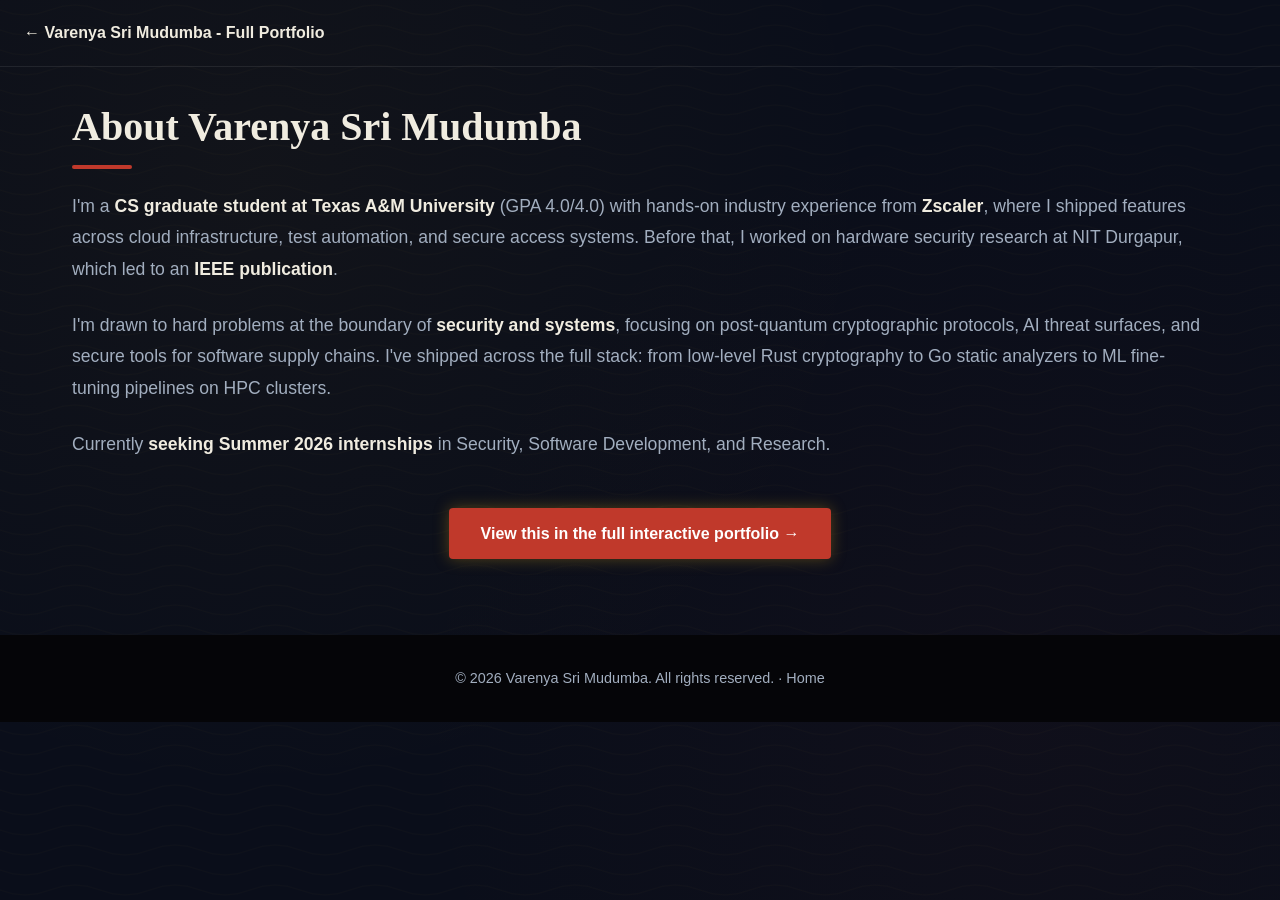
==== about/index.html @ 19836254 "Portfolio update: discoverability, section pages, structured data, projects - Add crawlable section " ====
<!doctype html>
<html lang="en">
	<head>
		<meta charset="UTF-8" />
		<meta name="viewport" content="width=device-width, initial-scale=1.0" />
		<title>About - Varenya Sri Mudumba | CS Graduate Student @ Texas A&M</title>
		<meta name="description" content="About Varenya Sri Mudumba - CS graduate student at Texas A&M University (GPA 4.0/4.0), former Zscaler SDE, working at the boundary of security and systems: post-quantum cryptography, AI threat surfaces, and secure software supply chains." />
		<meta name="keywords" content="Varenya Sri Mudumba, about, Mudumba Sri Varenya, Texas A&M, Zscaler, security engineer, systems, post-quantum cryptography" />
		<meta name="robots" content="index, follow" />
		<link rel="canonical" href="https://srivarenya01.github.io/about/" />
		<meta property="og:title" content="About - Varenya Sri Mudumba" />
		<meta property="og:description" content="CS graduate student at Texas A&M University, former Zscaler SDE. Security, systems, and applied ML." />
		<meta property="og:type" content="website" />
		<meta property="og:url" content="https://srivarenya01.github.io/about/" />
		<meta property="og:image" content="https://srivarenya01.github.io/assets/social_card.png" />
		<link rel="stylesheet" href="/styles.css" />
	</head>
	<body>
		<header style="padding: 1.25rem 1.5rem; border-bottom: 1px solid rgba(255, 255, 255, 0.08)">
			<a href="/" style="text-decoration: none; font-weight: 600">&larr; Varenya Sri Mudumba - Full Portfolio</a>
		</header>
		<main>
			<section class="section">
				<div class="container">
					<h1 class="section-title">About Varenya Sri Mudumba</h1>
					<div class="about-content">
						<p>I'm a <strong>CS graduate student at Texas A&amp;M University</strong> (GPA 4.0/4.0) with hands-on industry experience from <strong>Zscaler</strong>, where I shipped features across cloud infrastructure, test automation, and secure access systems. Before that, I worked on hardware security research at NIT Durgapur, which led to an <strong>IEEE publication</strong>.</p>
						<p>I'm drawn to hard problems at the boundary of <strong>security and systems</strong>, focusing on post-quantum cryptographic protocols, AI threat surfaces, and secure tools for software supply chains. I've shipped across the full stack: from low-level Rust cryptography to Go static analyzers to ML fine-tuning pipelines on HPC clusters.</p>
						<p>Currently <strong>seeking Summer 2026 internships</strong> in Security, Software Development, and Research.</p>
					</div>
					<div style="text-align: center; margin: 3rem 0">
						<a class="btn btn-primary" href="/#about">View this in the full interactive portfolio &rarr;</a>
					</div>
				</div>
			</section>
		</main>
		<footer>
			<div class="container">
				<p>&copy; 2026 Varenya Sri Mudumba. All rights reserved. &middot; <a href="/">Home</a></p>
			</div>
		</footer>
	</body>
</html>
---- styles.css ----
:root {
    --bg-color: #0a0e1a;
    --card-bg: rgba(17, 24, 39, 0.75);
    --text-primary: #f0ece0;
    --text-secondary: #a2aebf;
    --accent-color: #C0392B;
    --accent-hover: #962d22;
    --accent-gold: #D4A017;
    --accent-gold-hover: #b08210;
    --accent-glow: rgba(192, 57, 43, 0.4);
    --neon-cyan: #D4A017;
    --neon-purple: #C0392B;
    --neon-glow: 0 0 15px rgba(212, 160, 23, 0.35);
    --glass-border: rgba(212, 160, 23, 0.15);

    --font-heading: 'Georgia', 'Times New Roman', serif;
    --font-body: 'Inter', sans-serif;

    --transition: all 0.4s cubic-bezier(0.16, 1, 0.3, 1);
}

body.light-theme {
    --bg-color: #decbb6;
    --card-bg: #eedfcc;
    --text-primary: #281e18;
    --text-secondary: #5a463a;
    --accent-color: #8c1d1d;
    --accent-hover: #6e1313;
    --accent-gold: #ab8043;
    --accent-gold-hover: #8e6530;
    --accent-glow: rgba(140, 29, 29, 0.15);
    --neon-cyan: #ab8043;
    --neon-purple: #8c1d1d;
    --neon-glow: 0 4px 12px rgba(171, 128, 67, 0.22);
    --glass-border: #c8b6a0;
}

* {
    margin: 0;
    padding: 0;
    box-sizing: border-box;
}

button {
    cursor: pointer;
}

html {
    scroll-behavior: smooth;
}

body {
    background-color: var(--bg-color);
    color: var(--text-primary);
    font-family: var(--font-body);
    line-height: 1.6;
    overflow-x: hidden;
    background-image: 
        radial-gradient(circle at 20% 20%, rgba(212, 160, 23, 0.04) 0%, transparent 50%),
        radial-gradient(circle at 80% 80%, rgba(192, 57, 43, 0.03) 0%, transparent 50%),
        url("data:image/svg+xml,%3Csvg xmlns='http://www.w3.org/2000/svg' width='100' height='20' viewBox='0 0 100 20'%3E%3Cpath d='M0 10 Q25 20 50 10 T100 10' fill='none' stroke='%23d4a017' stroke-opacity='0.025' stroke-width='1'/%3E%3C/svg%3E");
    background-attachment: fixed;
}

body.light-theme {
    background-image: 
        linear-gradient(175deg, transparent 49.5%, rgba(0, 0, 0, 0.05) 50%, rgba(255, 255, 255, 0.1) 50.5%, transparent 51%),
        linear-gradient(85deg, transparent 49.6%, rgba(0, 0, 0, 0.04) 50%, rgba(255, 255, 255, 0.08) 50.4%, transparent 51%),
        radial-gradient(circle at 15% 25%, rgba(90, 70, 58, 0.08) 0%, rgba(90, 70, 58, 0.03) 30%, transparent 60%),
        radial-gradient(circle at 85% 70%, rgba(90, 70, 58, 0.06) 0%, rgba(90, 70, 58, 0.02) 40%, transparent 70%),
        radial-gradient(circle at 50% 50%, rgba(171, 128, 67, 0.05) 0%, transparent 70%),
        url("data:image/svg+xml,%3Csvg xmlns='http://www.w3.org/2000/svg' width='100' height='20' viewBox='0 0 100 20'%3E%3Cpath d='M0 10 Q25 20 50 10 T100 10' fill='none' stroke='%23ab8043' stroke-opacity='0.06' stroke-width='1'/%3E%3C/svg%3E");
}

/* Custom Scrollbar */
::-webkit-scrollbar {
    width: 8px;
}
::-webkit-scrollbar-track {
    background: var(--bg-color);
}
::-webkit-scrollbar-thumb {
    background: rgba(90, 70, 58, 0.25);
    border-radius: 4px;
    border: 2px solid var(--bg-color);
}
::-webkit-scrollbar-thumb:hover {
    background: var(--accent-color);
}

/* Ambient Canvas Background */
#ambient-canvas {
    position: fixed;
    top: 0;
    left: 0;
    width: 100vw;
    height: 100vh;
    z-index: -1;
    pointer-events: none;
    opacity: 0.85;
    will-change: transform;
    transform: translate3d(0,0,0);
}

a {
    text-decoration: none;
    color: inherit;
    transition: var(--transition);
}

ul {
    list-style: none;
}

.header {
    position: fixed;
    top: 0;
    left: 0;
    width: 100%;
    z-index: 1000;
    background: rgba(10, 14, 26, 0.85);
    backdrop-filter: blur(15px);
    border-bottom: 1px solid var(--glass-border);
}

.scroll-progress-container {
    position: absolute;
    bottom: 0;
    left: 0;
    width: 100%;
    height: 2px;
    background: rgba(40, 30, 24, 0.05);
    pointer-events: none;
}

.scroll-progress-bar {
    height: 100%;
    width: 0%;
    background: linear-gradient(90deg, var(--accent-color), var(--neon-cyan));
    transition: width 0.1s ease-out;
}

.navbar {
    display: flex;
    justify-content: space-between;
    align-items: center;
    max-width: 1200px;
    margin: 0 auto;
    padding: 1rem 2rem;
}

.logo {
    font-size: 1.8rem;
    font-weight: 700;
    font-family: var(--font-heading);
    letter-spacing: 1.5px;
    display: inline-flex;
    align-items: center;
    gap: 8px;
    color: var(--text-primary);
    text-shadow: 1px 1px 2px rgba(90, 70, 58, 0.15);
}

.logo-icon {
    font-size: 1.6rem;
    color: var(--accent-color);
    filter: drop-shadow(1px 2px 3px rgba(167, 38, 38, 0.25));
}

.logo .dot {
    color: var(--accent-color);
}

.nav-links {
    display: flex;
    gap: 2rem;
    align-items: center;
}

.nav-links a {
    font-weight: 500;
    font-size: 0.95rem;
    color: var(--text-secondary);
}

.nav-links a:hover,
.nav-links a.active {
    color: var(--accent-color);
}

.btn-primary {
    background-color: var(--accent-color);
    color: white !important;
    padding: 0.5rem 1.5rem;
    border-radius: 4px;
    font-weight: 600;
    box-shadow: var(--neon-glow);
}

.btn-primary:hover {
    background-color: var(--accent-hover);
    transform: translateY(-2px);
}

.theme-toggle {
    background: transparent;
    border: none;
    color: var(--text-secondary);
    font-size: 1.2rem;
    cursor: pointer;
    display: inline-flex;
    align-items: center;
    justify-content: center;
    padding: 0.5rem;
    transition: var(--transition);
}

.theme-toggle:hover {
    color: var(--accent-color);
    transform: scale(1.1);
}

.hamburger {
    display: none;
    cursor: pointer;
}

.bar {
    display: block;
    width: 25px;
    height: 3px;
    margin: 5px auto;
    background-color: var(--text-primary);
    transition: var(--transition);
}

.hero-section {
    position: relative;
    z-index: 10;
    min-height: 70vh;
    display: flex;
    align-items: center;
    justify-content: space-between;
    padding: 2rem 2rem;
    max-width: 1200px;
    margin: 0 auto;
    padding-top: 90px;
}

.hero-content {
    flex: 1.5;
    max-width: 760px;
}

.hero-subtitle {
    font-family: var(--font-heading);
    color: var(--accent-color);
    font-size: 1.2rem;
    margin-bottom: 1rem;
    font-weight: 600;
}

.hero-title {
    font-family: var(--font-heading);
    font-size: 4rem;
    font-weight: 700;
    margin-bottom: 0.5rem;
    line-height: 1.1;
}

.hero-role {
    font-size: 2rem;
    color: var(--text-secondary);
    margin-bottom: 1.5rem;
}

.hero-description {
    color: var(--text-secondary);
    font-size: 1.1rem;
    margin-bottom: 2.5rem;
    max-width: 500px;
}

.hero-buttons {
    display: flex;
    gap: 1.25rem;
    flex-wrap: wrap;
    align-items: center;
}

.btn {
    display: inline-flex;
    align-items: center;
    justify-content: center;
    gap: 8px;
    padding: 0.8rem 2rem;
    border-radius: 4px;
    font-weight: 600;
    font-size: 1rem;
    transition: var(--transition);
}

.btn-secondary {
    border: 1px solid var(--accent-color);
    color: var(--accent-color);
}

.btn-secondary:hover {
    background: rgba(167, 38, 38, 0.08);
}

.hero-visual {
    flex: 0.7;
    display: flex;
    justify-content: center;
    align-items: center;
    position: relative;
}

.profile-container {
    width: 280px;
    height: 280px;
    border-radius: 50%;
    overflow: hidden;
    border: 4px solid var(--text-primary);
    background: var(--card-bg);
    box-shadow: 0 8px 24px rgba(40, 30, 24, 0.12);
    z-index: 2;
    transition: var(--transition);
    position: relative;
    padding: 6px;
}

.profile-container:hover {
    transform: scale(1.03) translateY(-4px);
    box-shadow: 0 16px 36px rgba(40, 30, 24, 0.18);
    border-color: var(--accent-color);
}

.profile-img {
    width: 100%;
    height: 100%;
    object-fit: cover;
    object-position: center 20%;
    display: block;
    border-radius: 50%;
    border: 1px solid var(--glass-border);
    filter: sepia(0.12) contrast(1.05) brightness(0.95);
    transition: var(--transition);
}

.profile-container:hover .profile-img {
    filter: sepia(0) contrast(1) brightness(1);
}

.glow-sphere {
    position: absolute;
    top: 50%;
    left: 50%;
    transform: translate(-50%, -50%);
    width: 300px;
    height: 300px;
    background: radial-gradient(circle, var(--accent-gold) 0%, transparent 70%);
    opacity: 0.15;
    filter: blur(40px);
    animation: pulse 4s infinite alternate;
    pointer-events: none;
    z-index: 1;
}

@keyframes pulse {
    0% {
        transform: translate(-50%, -50%) scale(1);
        opacity: 0.2;
    }

    100% {
        transform: translate(-50%, -50%) scale(1.2);
        opacity: 0.4;
    }
}

.section {
    padding: 1.75rem 2rem;
    max-width: 1200px;
    margin: 0 auto;
}

.section-title {
    font-family: var(--font-heading);
    font-size: 2.5rem;
    margin-bottom: 2rem;
    position: relative;
    display: inline-flex;
    align-items: center;
    gap: 14px;
}

.straw-hat-icon {
    filter: drop-shadow(0 0 5px rgba(234, 179, 8, 0.45));
    transition: transform 0.4s ease, filter 0.4s ease;
    flex-shrink: 0;
}

.section-title:hover .straw-hat-icon {
    transform: scale(1.15) rotate(-5deg);
    filter: drop-shadow(0 0 8px rgba(234, 179, 8, 0.7)) drop-shadow(0 0 12px rgba(239, 68, 68, 0.5));
}

.section-title::after {
    content: '';
    position: absolute;
    bottom: -10px;
    left: 0;
    width: 60px;
    height: 4px;
    background-color: var(--accent-color);
    border-radius: 2px;
}

.container {
    max-width: 100%;
}

.about-content {
    font-size: 1.1rem;
    color: var(--text-secondary);
    line-height: 1.8;
}

.about-content p {
    margin-bottom: 1.5rem;
}

.about-content strong {
    color: var(--text-primary);
}

/* ===== Education Cards ===== */
.edu-cards {
    display: flex;
    flex-direction: column;
    gap: 2rem;
}

.edu-card {
    background: var(--card-bg);
    backdrop-filter: blur(12px);
    border: 1px solid var(--glass-border);
    border-radius: 16px;
    padding: 2.5rem;
    box-shadow: 0 4px 30px rgba(0, 0, 0, 0.25);
    transition: var(--transition);
    position: relative;
    overflow: hidden;
}

.edu-card::before {
    content: '';
    position: absolute;
    top: 0;
    left: 0;
    width: 4px;
    height: 100%;
    background: linear-gradient(180deg, var(--accent-color), var(--neon-cyan));
    border-radius: 4px 0 0 4px;
}

.edu-card:hover {
    transform: translateY(-4px);
    border-color: rgba(212, 160, 23, 0.35);
    box-shadow: 0 12px 35px rgba(212, 160, 23, 0.08), 0 0 15px rgba(212, 160, 23, 0.05);
}

.edu-card-header {
    display: flex;
    justify-content: space-between;
    align-items: flex-start;
    gap: 1.5rem;
    margin-bottom: 1.25rem;
    flex-wrap: wrap;
}

.edu-card-left {
    flex: 1;
}

.edu-degree {
    font-family: var(--font-heading);
    font-size: 1.45rem;
    font-weight: 700;
    color: var(--text-primary);
    margin-bottom: 0.3rem;
    letter-spacing: 0.3px;
}

.edu-institution {
    font-size: 1.05rem;
    color: var(--accent-color);
    font-weight: 600;
    margin-bottom: 0.3rem;
}

.edu-location {
    font-size: 0.9rem;
    color: var(--text-secondary);
    display: flex;
    align-items: center;
    gap: 6px;
}

.edu-location i {
    color: var(--accent-color);
    font-size: 0.8rem;
}

.edu-card-right {
    display: flex;
    flex-direction: column;
    align-items: flex-end;
    gap: 0.5rem;
}

.edu-badge {
    padding: 0.3rem 0.85rem;
    border-radius: 20px;
    font-size: 0.82rem;
    font-weight: 600;
    white-space: nowrap;
}

.edu-badge.gpa {
    background: rgba(0, 255, 255, 0.1);
    border: 1px solid rgba(0, 255, 255, 0.3);
    color: var(--neon-cyan);
}

.edu-badge.dates {
    background: rgba(255, 255, 255, 0.05);
    border: 1px solid rgba(255, 255, 255, 0.1);
    color: var(--text-secondary);
}

.edu-desc {
    color: var(--text-secondary);
    font-size: 0.98rem;
    line-height: 1.75;
    margin-bottom: 1.5rem;
}

.edu-desc strong {
    color: var(--text-primary);
}

.edu-section-label {
    font-size: 0.75rem;
    font-weight: 700;
    text-transform: uppercase;
    letter-spacing: 1.5px;
    color: var(--accent-color);
    margin-bottom: 0.75rem;
    margin-top: 0.25rem;
}

.edu-courses {
    display: flex;
    flex-wrap: wrap;
    gap: 8px 10px;
    margin-bottom: 1.5rem;
}

.edu-courses span {
    font-size: 0.82rem;
    color: #e2c275;
    background: rgba(212, 160, 23, 0.07);
    border: 1px solid rgba(212, 160, 23, 0.22);
    padding: 0.25rem 0.75rem;
    border-radius: 20px;
    font-weight: 500;
    transition: var(--transition);
}

.edu-courses span:hover {
    background: rgba(212, 160, 23, 0.15);
    border-color: rgba(212, 160, 23, 0.45);
    color: #f0ece0;
}


@media (max-width: 640px) {
    .edu-card-header {
        flex-direction: column;
    }
    .edu-card-right {
        align-items: flex-start;
        flex-direction: row;
        flex-wrap: wrap;
    }
}

/* ===== Skills Horizontal List ===== */
.skills-list {
    background: var(--card-bg);
    backdrop-filter: blur(12px);
    border: 1px solid var(--glass-border);
    border-radius: 6px;
    padding: 1rem 2.5rem;
    box-shadow: 0 8px 24px rgba(40, 30, 24, 0.06);
    display: flex;
    flex-direction: column;
}

.skills-row {
    display: flex;
    align-items: flex-start;
    padding: 1.5rem 0;
    border-bottom: 1px solid rgba(212, 160, 23, 0.12);
}

.skills-row:last-child {
    border-bottom: none;
}

.skills-category-info {
    flex: 0 0 240px;
    font-family: var(--font-heading);
    font-size: 1.15rem;
    font-weight: 700;
    color: var(--accent-color);
    display: flex;
    align-items: center;
    gap: 12px;
    padding-top: 0.3rem;
}

.skills-category-info i {
    color: var(--accent-color);
    font-size: 1.1rem;
}

@media (max-width: 768px) {
    .skills-list {
        padding: 1rem 1.5rem;
    }
    .skills-row {
        flex-direction: column;
        gap: 0.8rem;
        padding: 1.25rem 0;
    }
    .skills-category-info {
        flex: none;
        width: 100%;
        padding-top: 0;
    }
}

/* ===== Achievements Grid ===== */
.achievements-grid {
    display: grid;
    grid-template-columns: repeat(4, 1fr);
    gap: 2rem;
}

@media (max-width: 1200px) {
    .achievements-grid {
        grid-template-columns: repeat(2, 1fr);
    }
}

@media (max-width: 640px) {
    .achievements-grid {
        grid-template-columns: 1fr;
    }
}

.skill-category {
    background: var(--card-bg);
    backdrop-filter: blur(10px);
    padding: 2rem;
    border-radius: 6px;
    border: 1px solid var(--glass-border);
    transition: var(--transition);
    box-shadow: 0 8px 24px rgba(40, 30, 24, 0.06);
}

.skill-category:hover {
    transform: translateY(-5px);
    box-shadow: 0 16px 36px rgba(40, 30, 24, 0.12);
    border-color: var(--accent-gold);
}

.skill-category h3 {
    font-size: 1.1rem;
    margin-bottom: 1.5rem;
    font-family: var(--font-heading);
    display: flex;
    align-items: center;
    gap: 10px;
}

.skill-category h3 i {
    color: var(--accent-color);
}

.skill-tags {
    display: flex;
    flex-wrap: wrap;
    gap: 10px;
}

.skill-tags span {
    background: rgba(255, 255, 255, 0.05);
    padding: 0.5rem 1rem;
    border-radius: 20px;
    font-size: 0.9rem;
    color: var(--text-primary);
    border: 1px solid transparent;
    transition: var(--transition);
}

.skill-tags span:hover {
    border-color: var(--accent-color);
    background: rgba(167, 38, 38, 0.08);
}

.timeline {
    position: relative;
    padding-left: 2rem;
}

.timeline::before {
    content: '';
    position: absolute;
    left: 0;
    top: 0;
    bottom: 0;
    width: 2px;
    background: rgba(90, 70, 58, 0.15);
}

.timeline-item {
    position: relative;
    margin-bottom: 3rem;
    transition: var(--transition);
}

.timeline-item::before {
    content: '';
    position: absolute;
    left: -2.35rem;
    top: 0.5rem;
    width: 12px;
    height: 12px;
    border-radius: 50%;
    background: var(--accent-color);
    box-shadow: 0 0 0 4px rgba(167, 38, 38, 0.2);
    transition: var(--transition);
}

.timeline-item:hover::before {
    background: var(--accent-gold);
    box-shadow: 0 0 10px rgba(184, 141, 62, 0.4);
    transform: scale(1.2);
}

.timeline-date {
    font-size: 0.9rem;
    color: var(--accent-color);
    margin-bottom: 0.5rem;
    font-weight: 600;
}

.timeline-content h3 {
    font-size: 1.4rem;
    margin-bottom: 0.2rem;
}

.timeline-content h4 {
    font-size: 1.1rem;
    color: var(--text-secondary);
    margin-bottom: 1rem;
    font-weight: 500;
}

.timeline-content ul {
    list-style-type: disc;
    margin-left: 1.5rem;
    color: var(--text-secondary);
}

.timeline-content li {
    margin-bottom: 0.5rem;
}

.projects-grid {
    display: grid;
    grid-template-columns: repeat(auto-fit, minmax(350px, 1fr));
    gap: 2rem;
}

.project-card {
    background: var(--card-bg);
    backdrop-filter: blur(12px);
    padding: 2.5rem;
    border-radius: 6px;
    border: 1px solid var(--glass-border);
    transition: var(--transition);
    display: flex;
    flex-direction: column;
    position: relative;
    overflow: hidden;
    box-shadow: 0 8px 24px rgba(40, 30, 24, 0.06);
}

.project-card::before {
    content: '';
    position: absolute;
    top: 0;
    left: 0;
    right: 0;
    bottom: 0;
    border-radius: 6px;
    padding: 1.5px;
    background: radial-gradient(
        circle 180px at var(--mouse-x, -999px) var(--mouse-y, -999px),
        rgba(239, 68, 68, 0.55),
        rgba(234, 179, 8, 0.3) 40%,
        transparent 80%
    );
    -webkit-mask: linear-gradient(#fff 0 0) content-box, linear-gradient(#fff 0 0);
    -webkit-mask-composite: xor;
            mask-composite: exclude;
    pointer-events: none;
    opacity: 0;
    transition: opacity 0.4s ease;
    z-index: 2;
}

.project-card::after {
    content: '';
    position: absolute;
    top: 0;
    left: 0;
    right: 0;
    bottom: 0;
    background: radial-gradient(
        circle 250px at var(--mouse-x, -999px) var(--mouse-y, -999px),
        rgba(239, 68, 68, 0.06),
        transparent 70%
    );
    pointer-events: none;
    opacity: 0;
    transition: opacity 0.4s ease;
    z-index: 1;
}

.project-card:hover {
    transform: translateY(-6px) scale(1.01);
    box-shadow: 0 16px 36px rgba(40, 30, 24, 0.12);
    border-color: var(--accent-gold);
}

.project-card:hover::before,
.project-card:hover::after {
    opacity: 1;
}

.project-header {
    display: flex;
    justify-content: space-between;
    align-items: flex-start;
    margin-bottom: 1.2rem;
    position: relative;
    z-index: 3;
}

.project-header h3 {
    font-size: 1.1rem;
    margin-right: 1rem;
    font-family: var(--font-heading);
    letter-spacing: 0.5px;
    color: var(--text-primary);
    line-height: 1.3;
}

.project-date {
    font-size: 0.85rem;
    color: var(--text-secondary);
    background: rgba(255, 255, 255, 0.06);
    padding: 0.25rem 0.7rem;
    border-radius: 6px;
    white-space: nowrap;
    border: 1px solid rgba(255, 255, 255, 0.04);
}

.tech-stack-mini {
    margin-top: 1rem;
    display: flex;
    gap: 0.5rem;
    flex-wrap: wrap;
    position: relative;
    z-index: 3;
}

.tech-stack-mini span {
    font-size: 0.8rem;
    background: rgba(212, 160, 23, 0.07);
    color: #e2c275;
    padding: 0.25rem 0.65rem;
    border-radius: 6px;
    border: 1px solid rgba(212, 160, 23, 0.22);
}

.project-card p {
    color: var(--text-secondary);
    margin-bottom: 2rem;
    flex-grow: 1;
    font-size: 0.98rem;
    position: relative;
    z-index: 3;
}

.project-tags {
    display: flex;
    flex-wrap: wrap;
    gap: 8px 12px;
    margin-top: auto;
    position: relative;
    z-index: 3;
}

.project-tags span {
    font-size: 0.82rem;
    color: #e2c275;
    background: rgba(212, 160, 23, 0.07);
    border: 1px solid rgba(212, 160, 23, 0.22);
    padding: 0.25rem 0.75rem;
    border-radius: 20px;
    transition: var(--transition);
    font-weight: 500;
}

.project-tags span:hover {
    background: rgba(212, 160, 23, 0.15);
    border-color: rgba(212, 160, 23, 0.45);
    color: #f0ece0;
}

.contact-section {
    text-align: center;
    padding-bottom: 8rem;
}

.contact-links {
    display: flex;
    justify-content: center;
    gap: 2rem;
    flex-wrap: wrap;
    margin-bottom: 2rem;
}

.contact-btn {
    display: flex;
    align-items: center;
    gap: 10px;
    font-size: 1.2rem;
    padding: 1rem 2rem;
    background: var(--card-bg);
    border-radius: 50px;
    border: 1px solid var(--glass-border);
    transition: var(--transition);
}

.contact-btn:hover {
    border-color: var(--accent-color);
    background: rgba(167, 38, 38, 0.08);
    color: var(--accent-color);
}

.location {
    color: var(--text-secondary);
    font-size: 1.1rem;
}

footer {
    background: #050508;
    padding: 2rem;
    text-align: center;
    color: var(--text-secondary);
    font-size: 0.9rem;
}

/* Emet-Style Haki Crackle Hover Effects */
.section-title, 
.hero-title, 
.hero-role,
.logo {
    transition: text-shadow 0.2s ease;
    cursor: pointer;
}

.section-title:hover,
.hero-title:hover,
.hero-role:hover,
.logo:hover {
    animation: haki-crackle 0.15s infinite alternate;
}

@keyframes haki-crackle {
    0%, 100% {
        text-shadow: 0 0 5px #000, 0 0 10px rgba(239, 68, 68, 0.95), -2px -2px 0 rgba(0, 0, 0, 0.95);
    }
    50% {
        text-shadow: 0 0 3px #000, 0 0 14px rgba(239, 68, 68, 0.9), 2px 2px 0 rgba(0, 0, 0, 0.95);
    }
}

.wave-divider {
    width: 100%;
    height: 30px;
    margin: 0.5rem 0;
    background-image: url("data:image/svg+xml,%3Csvg xmlns='http://www.w3.org/2000/svg' viewBox='0 0 1200 30' preserveAspectRatio='none'%3E%3Cpath d='M0,15 Q150,30 300,15 T600,15 T900,15 T1200,15' fill='none' stroke='%23D4A017' stroke-width='2' stroke-opacity='0.25'/%3E%3C/svg%3E");
    background-size: 100% 100%;
}

/* Dropdown Menu Styles */
.dropdown-container {
    position: relative;
    display: inline-flex;
    vertical-align: middle;
}

.dropdown-menu {
    display: block;
    position: absolute;
    top: 100%;
    background: rgba(17, 24, 39, 0.96);
    backdrop-filter: blur(15px);
    border: 1px solid var(--glass-border);
    border-radius: 8px;
    padding: 0.5rem 0;
    min-width: 250px;
    z-index: 100;
    box-shadow: 0 12px 32px rgba(0, 0, 0, 0.50);
    opacity: 0;
    visibility: hidden;
    transition: opacity 0.3s cubic-bezier(0.16, 1, 0.3, 1), transform 0.3s cubic-bezier(0.16, 1, 0.3, 1), visibility 0.3s;
}

/* Navbar Centered Position */
.navbar .dropdown-menu {
    left: 50%;
    transform: translateX(-50%) translateY(10px);
}
.navbar .dropdown-container:hover .dropdown-menu,
.navbar .dropdown-container.active .dropdown-menu {
    opacity: 1;
    visibility: visible;
    transform: translateX(-50%) translateY(0);
}

/* Hero Left Position */
.btn-dropdown .dropdown-menu {
    left: 0;
    transform: translateY(10px);
}
.btn-dropdown:hover .dropdown-menu,
.btn-dropdown.active .dropdown-menu {
    opacity: 1;
    visibility: visible;
    transform: translateY(0);
}

.dropdown-menu li a {
    display: flex;
    align-items: center;
    gap: 12px;
    padding: 0.9rem 1.75rem;
    font-size: 0.95rem;
    color: var(--text-secondary);
    transition: var(--transition);
}

.dropdown-menu li a:hover {
    background: rgba(167, 38, 38, 0.08);
    color: var(--accent-color);
}

/* Adjustments for Nav and Hero dropdowns */
.nav-dropdown-trigger {
    color: var(--text-secondary);
    font-weight: 500;
    font-size: 0.95rem;
    display: flex;
    align-items: center;
    gap: 6px;
    transition: var(--transition);
}

.nav-dropdown-trigger:hover {
    color: var(--accent-color);
}

.btn-dropdown .dropdown-menu {
    top: calc(100% + 5px);
}

/* Project Card Footer & Notices */
.project-card-footer {
    margin-top: 1.5rem;
    display: flex;
    align-items: center;
    justify-content: flex-start;
}

.project-link-btn {
    display: inline-flex;
    align-items: center;
    gap: 6px;
    font-size: 0.85rem;
    font-weight: 600;
    color: var(--accent-color);
    border: 1px solid var(--accent-color);
    padding: 0.4rem 1rem;
    border-radius: 6px;
    transition: var(--transition);
    background: transparent;
}

.project-link-btn:hover {
    background: var(--accent-color);
    border-color: var(--accent-hover);
    color: var(--card-bg);
    transform: translateY(-2px);
}

.project-notice {
    display: inline-flex;
    align-items: center;
    gap: 6px;
    font-size: 0.82rem;
    color: var(--text-secondary);
    font-style: italic;
}


@media (max-width: 992px) {
    .hero-section {
        flex-direction: column-reverse;
        text-align: center;
        padding-top: 120px;
    }

    .profile-container {
        width: 220px;
        height: 220px;
    }

    .hero-content {
        margin-top: 3rem;
        max-width: 100%;
    }

    .hero-title {
        font-size: 2.5rem;
    }

    .hero-buttons {
        justify-content: center;
    }

    .nav-links {
        display: none;
    }

    .hamburger {
        display: block;
    }

    .nav-links.active {
        display: flex;
        flex-direction: column;
        position: absolute;
        top: 70px;
        left: 0;
        right: 0;
        background: var(--card-bg);
        padding: 2rem;
        border-bottom: 1px solid var(--glass-border);
    }

    .nav-links .dropdown-menu {
        position: relative;
        top: 0;
        left: 0;
        transform: none;
        width: 100%;
        background: rgba(90, 70, 58, 0.08);
        box-shadow: none;
        border: none;
        border-radius: 4px;
        margin-top: 0.5rem;
    }
}

@media (max-width: 640px) {
    .hero-buttons {
        flex-direction: column;
        align-items: stretch;
        gap: 1rem;
    }
    .hero-buttons .btn {
        width: 100%;
        text-align: center;
        justify-content: center;
    }
    .hero-buttons .dropdown-container {
        width: 100%;
    }
    .hero-buttons .dropdown-trigger {
        width: 100%;
        display: inline-flex;
    }
    .hero-buttons .dropdown-menu {
        position: relative;
        top: 0;
        left: 0;
        transform: none;
        width: 100%;
        background: rgba(90, 70, 58, 0.08);
        box-shadow: none;
        border: none;
        border-radius: 4px;
        margin-top: 0.5rem;
        visibility: visible;
        opacity: 1;
        display: none;
    }
    .hero-buttons .dropdown-container.active .dropdown-menu {
        display: block;
    }
}

/* ==========================================================================
   Light Theme Specific Overrides
   ========================================================================== */
body.light-theme .header {
    background: rgba(222, 203, 182, 0.85);
}

body.light-theme .tech-stack-mini span,
body.light-theme .project-tags span,
body.light-theme .edu-courses span {
    color: #6e4d28;
    background: rgba(171, 128, 67, 0.12);
    border: 1px solid rgba(171, 128, 67, 0.4);
}

body.light-theme .tech-stack-mini span:hover,
body.light-theme .project-tags span:hover,
body.light-theme .edu-courses span:hover {
    background: rgba(140, 29, 29, 0.08);
    border-color: var(--accent-color);
    color: var(--accent-color);
}

body.light-theme .skill-tags span {
    background: rgba(40, 30, 24, 0.04);
    border-color: var(--glass-border);
    color: var(--text-primary);
}

body.light-theme .dropdown-menu {
    background: rgba(222, 203, 182, 0.96);
    box-shadow: 0 12px 32px rgba(40, 30, 24, 0.12);
}

body.light-theme footer {
    background: #c8b6a0;
    border-top: 1px solid var(--glass-border);
}

body.light-theme .wave-divider {
    background-image: url("data:image/svg+xml,%3Csvg xmlns='http://www.w3.org/2000/svg' viewBox='0 0 1200 30' preserveAspectRatio='none'%3E%3Cpath d='M0,15 Q150,30 300,15 T600,15 T900,15 T1200,15' fill='none' stroke='%236e4d28' stroke-width='2' stroke-opacity='0.25'/%3E%3C/svg%3E");
}

body.light-theme .project-card,
body.light-theme .skill-category,
body.light-theme .edu-card {
    background: rgba(238, 223, 204, 0.35);
    border: 2px solid rgba(40, 30, 24, 0.25);
    box-shadow: 3px 3px 0px rgba(40, 30, 24, 0.08);
    border-radius: 4px;
}

body.light-theme .project-card:hover,
body.light-theme .skill-category:hover,
body.light-theme .edu-card:hover {
    transform: translateY(-4px);
    box-shadow: 6px 6px 0px rgba(140, 29, 29, 0.12);
    border-color: var(--accent-color);
}

body.light-theme .contact-btn {
    background: rgba(238, 223, 204, 0.35);
    border: 2px solid rgba(40, 30, 24, 0.25);
    box-shadow: 3px 3px 0px rgba(40, 30, 24, 0.08);
}

body.light-theme .contact-btn:hover {
    box-shadow: 6px 6px 0px rgba(140, 29, 29, 0.12);
    border-color: var(--accent-color);
    background: rgba(140, 29, 29, 0.05);
}

body.light-theme .profile-container {
    border-color: var(--text-primary);
    box-shadow: 4px 4px 0px rgba(40, 30, 24, 0.12);
    background: rgba(238, 223, 204, 0.5);
}

body.light-theme .profile-container:hover {
    box-shadow: 8px 8px 0px rgba(140, 29, 29, 0.15);
}

/* Vignette and Paper Grain Noise Overlay */
body.light-theme::before {
    content: "";
    position: fixed;
    top: 0;
    left: 0;
    width: 100vw;
    height: 100vh;
    z-index: 9999;
    pointer-events: none;
    box-shadow: inset 0 0 120px rgba(40, 30, 24, 0.22);
    background-image: url("data:image/svg+xml,%3Csvg xmlns='http://www.w3.org/2000/svg' width='4' height='4'%3E%3Crect width='4' height='4' fill='none'/%3E%3Ccircle cx='2' cy='2' r='1' fill='%235a463a' fill-opacity='0.03'/%3E%3C/svg%3E");
    opacity: 0.85;
}

/* Theme Transition Overlay (Sunrise / Sunset Circular Blast) */
.theme-transition-overlay {
    position: fixed;
    width: 250vmax;
    height: 250vmax;
    border-radius: 50%;
    pointer-events: none;
    z-index: 10000;
    transform: scale(0);
    opacity: 0;
    transition: transform 1.2s cubic-bezier(0.34, 1.56, 0.64, 1), opacity 0.8s ease;
    transform-origin: center center;
}

.theme-transition-overlay.sunrise-transition {
    /* Sunrise: Red-orange sunburst expanding into warm parchment cream */
    background: radial-gradient(circle, #f9d423 0%, #ff4e50 35%, #8c1d1d 70%, #decbb6 100%);
}

.theme-transition-overlay.sunset-transition {
    /* Sunset/Moonrise: Deep purple-black center expanding into dark navy */
    background: radial-gradient(circle, #1e152a 0%, #5a2c42 35%, #ab8043 70%, #0a0e1a 100%);
}

.theme-transition-overlay.active {
    transform: scale(1);
    opacity: 1;
}

.theme-transition-overlay.fade-out {
    opacity: 0;
}

/* Cinematic Theme Blend Transition Helper */
body.theme-toggling,
body.theme-toggling *,
body.theme-toggling *::before,
body.theme-toggling *::after {
    transition: background-color 1.5s cubic-bezier(0.25, 1, 0.5, 1) !important, 
                background 1.5s cubic-bezier(0.25, 1, 0.5, 1) !important, 
                color 1.5s cubic-bezier(0.25, 1, 0.5, 1) !important, 
                border-color 1.5s cubic-bezier(0.25, 1, 0.5, 1) !important, 
                box-shadow 1.5s cubic-bezier(0.25, 1, 0.5, 1) !important,
                filter 1.5s cubic-bezier(0.25, 1, 0.5, 1) !important,
                opacity 1.5s cubic-bezier(0.25, 1, 0.5, 1) !important;
}
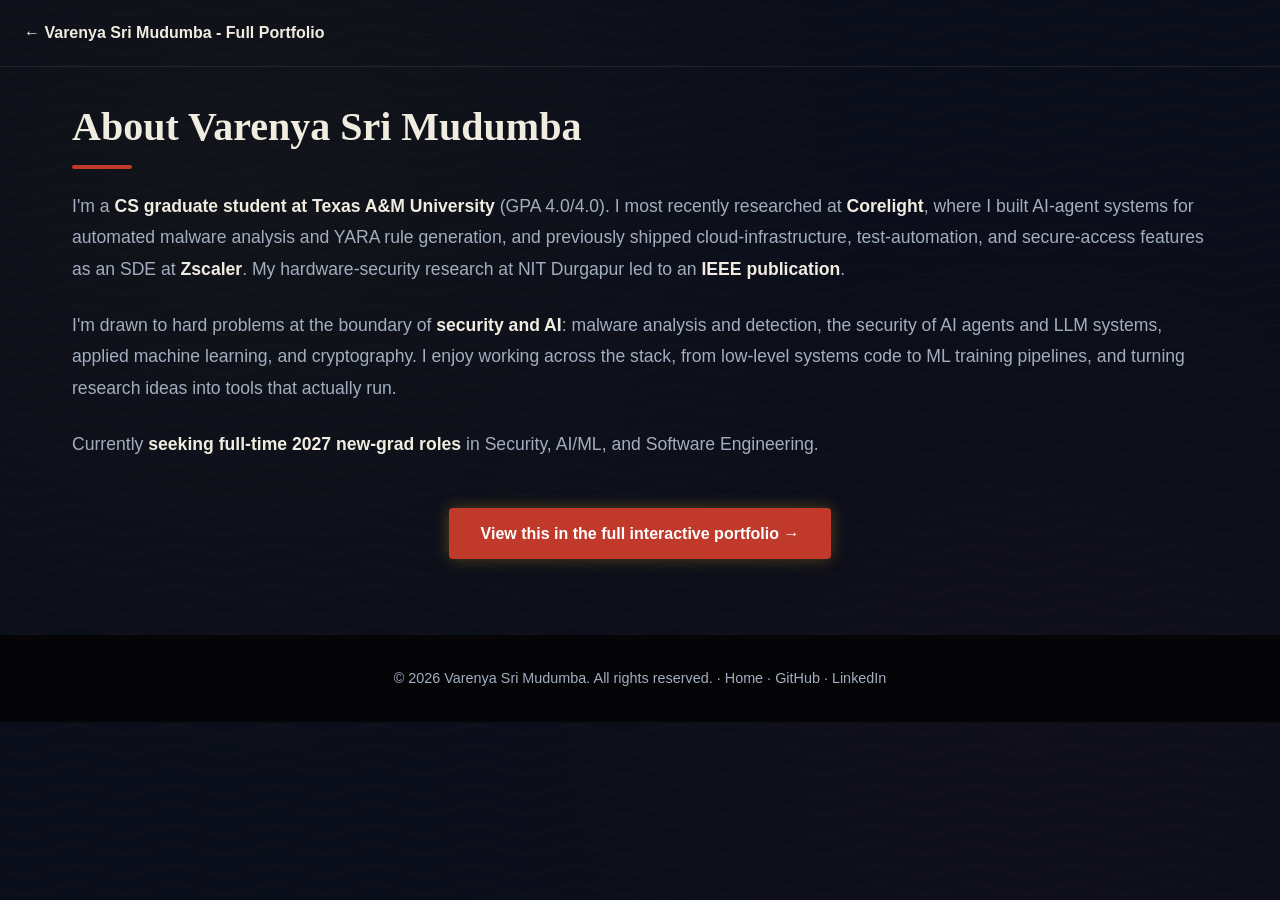
==== commit 8b6f296f: "V2: Corelight" ====
--- a/about/index.html
+++ b/about/index.html
@@ -7,12 +7,12 @@
 		<meta name="description" content="About Varenya Sri Mudumba - CS graduate student at Texas A&M University (GPA 4.0/4.0), former Zscaler SDE, working at the boundary of security and systems: post-quantum cryptography, AI threat surfaces, and secure software supply chains." />
 		<meta name="keywords" content="Varenya Sri Mudumba, about, Mudumba Sri Varenya, Texas A&M, Zscaler, security engineer, systems, post-quantum cryptography" />
 		<meta name="robots" content="index, follow" />
-		<link rel="canonical" href="https://srivarenya01.github.io/about/" />
+		<link rel="canonical" href="https://varenyasri.com/about/" />
 		<meta property="og:title" content="About - Varenya Sri Mudumba" />
 		<meta property="og:description" content="CS graduate student at Texas A&M University, former Zscaler SDE. Security, systems, and applied ML." />
 		<meta property="og:type" content="website" />
-		<meta property="og:url" content="https://srivarenya01.github.io/about/" />
-		<meta property="og:image" content="https://srivarenya01.github.io/assets/social_card.png" />
+		<meta property="og:url" content="https://varenyasri.com/about/" />
+		<meta property="og:image" content="https://varenyasri.com/assets/social_card.png" />
 		<link rel="stylesheet" href="/styles.css" />
 	</head>
 	<body>
@@ -24,9 +24,9 @@
 				<div class="container">
 					<h1 class="section-title">About Varenya Sri Mudumba</h1>
 					<div class="about-content">
-						<p>I'm a <strong>CS graduate student at Texas A&amp;M University</strong> (GPA 4.0/4.0) with hands-on industry experience from <strong>Zscaler</strong>, where I shipped features across cloud infrastructure, test automation, and secure access systems. Before that, I worked on hardware security research at NIT Durgapur, which led to an <strong>IEEE publication</strong>.</p>
-						<p>I'm drawn to hard problems at the boundary of <strong>security and systems</strong>, focusing on post-quantum cryptographic protocols, AI threat surfaces, and secure tools for software supply chains. I've shipped across the full stack: from low-level Rust cryptography to Go static analyzers to ML fine-tuning pipelines on HPC clusters.</p>
-						<p>Currently <strong>seeking Summer 2026 internships</strong> in Security, Software Development, and Research.</p>
+						<p>I'm a <strong>CS graduate student at Texas A&amp;M University</strong> (GPA 4.0/4.0). I most recently researched at <strong>Corelight</strong>, where I built AI-agent systems for automated malware analysis and YARA rule generation, and previously shipped cloud-infrastructure, test-automation, and secure-access features as an SDE at <strong>Zscaler</strong>. My hardware-security research at NIT Durgapur led to an <strong>IEEE publication</strong>.</p>
+						<p>I'm drawn to hard problems at the boundary of <strong>security and AI</strong>: malware analysis and detection, the security of AI agents and LLM systems, applied machine learning, and cryptography. I enjoy working across the stack, from low-level systems code to ML training pipelines, and turning research ideas into tools that actually run.</p>
+						<p>Currently <strong>seeking full-time 2027 new-grad roles</strong> in Security, AI/ML, and Software Engineering.</p>
 					</div>
 					<div style="text-align: center; margin: 3rem 0">
 						<a class="btn btn-primary" href="/#about">View this in the full interactive portfolio &rarr;</a>
@@ -36,7 +36,7 @@
 		</main>
 		<footer>
 			<div class="container">
-				<p>&copy; 2026 Varenya Sri Mudumba. All rights reserved. &middot; <a href="/">Home</a></p>
+				<p>&copy; 2026 Varenya Sri Mudumba. All rights reserved. &middot; <a href="/">Home</a> &middot; <a href="https://github.com/srivarenya01" target="_blank" rel="me noopener">GitHub</a> &middot; <a href="https://www.linkedin.com/in/mudumbasrivarenya/" target="_blank" rel="me noopener">LinkedIn</a></p>
 			</div>
 		</footer>
 	</body>
--- a/styles.css
+++ b/styles.css
@@ -780,6 +780,19 @@
     color: var(--text-secondary);
     margin-bottom: 1rem;
     font-weight: 500;
+}
+
+.timeline-content h4 a,
+.edu-institution a {
+    color: inherit;
+    border-bottom: 1px dotted var(--neon-cyan);
+    transition: var(--transition);
+}
+
+.timeline-content h4 a:hover,
+.edu-institution a:hover {
+    color: var(--neon-cyan);
+    border-bottom-style: solid;
 }
 
 .timeline-content ul {
